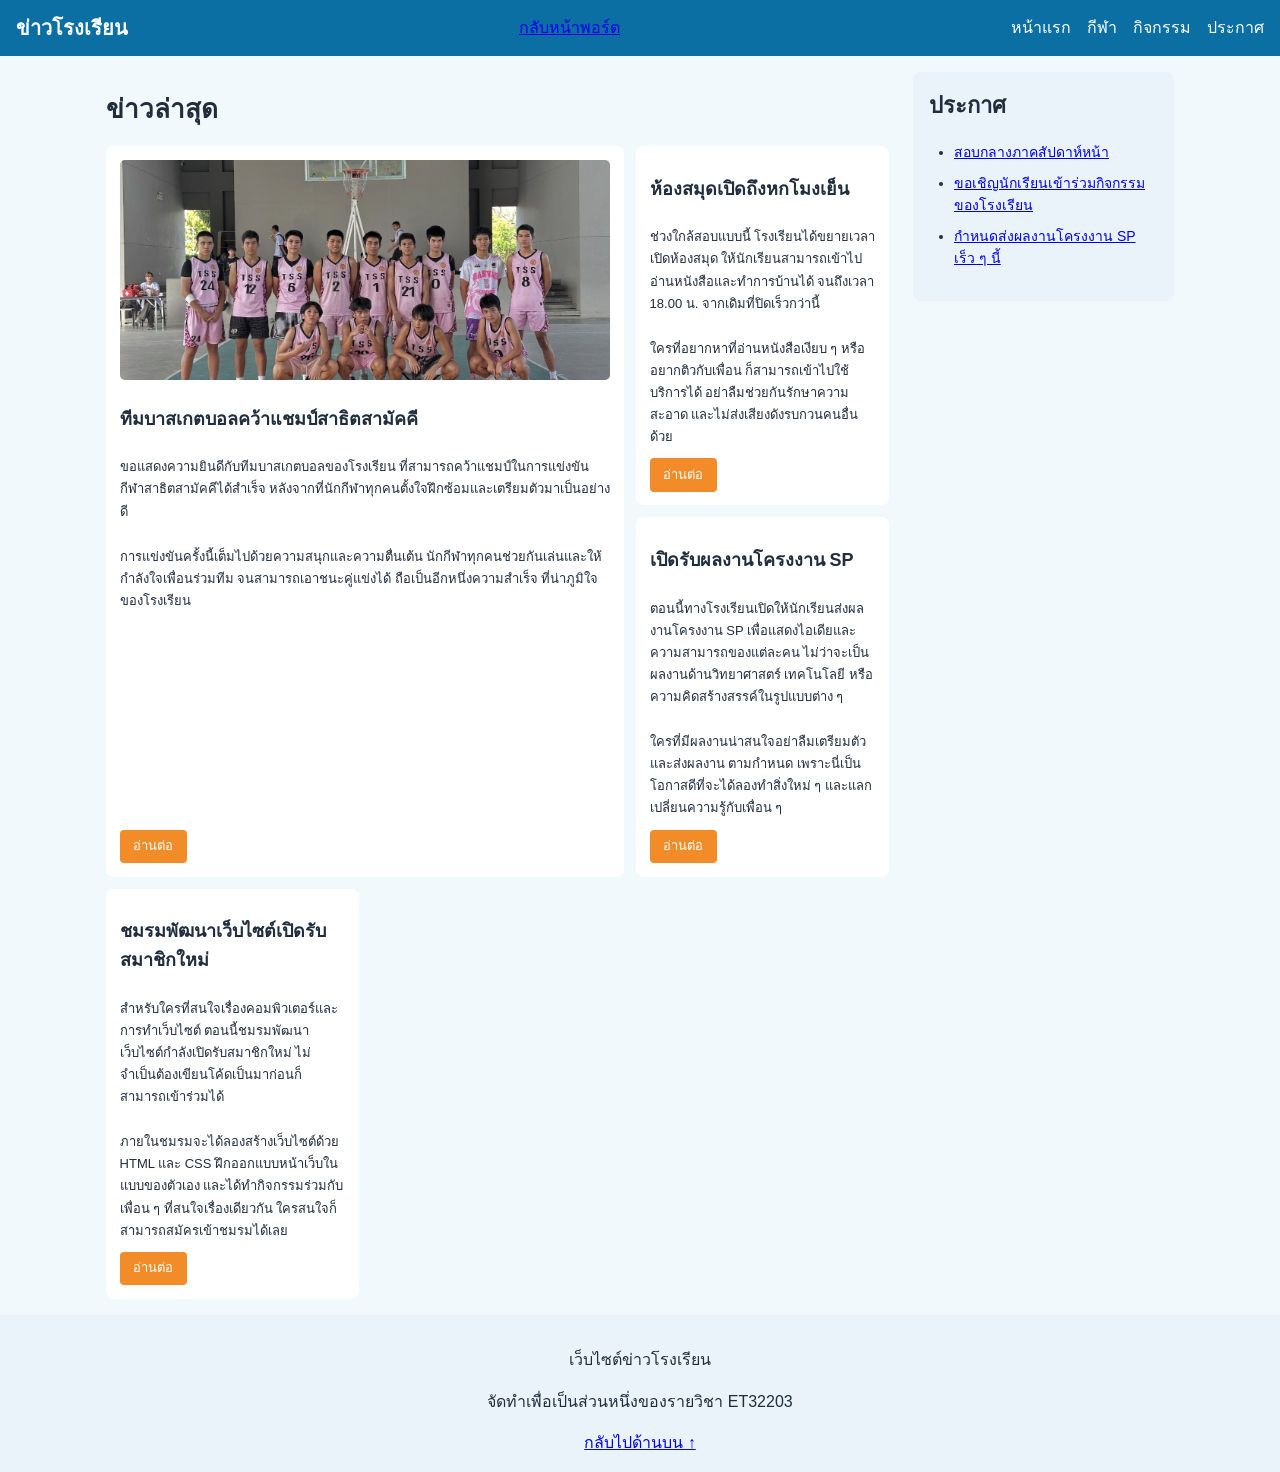
==== projects/school-news/index.html @ a5a78f4b "เพิ่มไฟล์พอร์ตโฟลิโอครั้งแรก" ====
<!DOCTYPE html>
<html lang="th">
<head>
    <meta charset="UTF-8">
    <meta name="viewport" content="width=device-width, initial-scale=1.0">
    <title>ข่าวโรงเรียน</title>
    <link rel="stylesheet" href="style.css">
</head>

<body id="top">

    <header class="site-header">

        <a class="logo" href="#top">ข่าวโรงเรียน</a>
        <a href="../../../index.html">กลับหน้าพอร์ต</a>
        <nav>
            <ul>
                <li><a href="#top">หน้าแรก</a></li>
                <li><a href="#sports">กีฬา</a></li>
                <li><a href="#activities">กิจกรรม</a></li>
                <li><a href="#announcements">ประกาศ</a></li>
            </ul>
        </nav>

    </header>

    <div class="layout">

        <main>

            <h1>ข่าวล่าสุด</h1>

            <section class="news-grid">

                <article class="card big" id="sports">

                    <img src="images/basketball.jpg"
                         alt="ทีมบาสเกตบอลของโรงเรียน">

                    <h2>ทีมบาสเกตบอลคว้าแชมป์สาธิตสามัคคี</h2>

                    <p>
                        ขอแสดงความยินดีกับทีมบาสเกตบอลของโรงเรียน
                        ที่สามารถคว้าแชมป์ในการแข่งขันกีฬาสาธิตสามัคคีได้สำเร็จ
                        หลังจากที่นักกีฬาทุกคนตั้งใจฝึกซ้อมและเตรียมตัวมาเป็นอย่างดี
                    </p>

                    <p>
                        การแข่งขันครั้งนี้เต็มไปด้วยความสนุกและความตื่นเต้น
                        นักกีฬาทุกคนช่วยกันเล่นและให้กำลังใจเพื่อนร่วมทีม
                        จนสามารถเอาชนะคู่แข่งได้ ถือเป็นอีกหนึ่งความสำเร็จ
                        ที่น่าภูมิใจของโรงเรียน
                    </p>

                    <a class="btn" href="#sports">อ่านต่อ</a>

                </article>

                <article class="card" id="library">

                    <h2>ห้องสมุดเปิดถึงหกโมงเย็น</h2>

                    <p>
                        ช่วงใกล้สอบแบบนี้ โรงเรียนได้ขยายเวลาเปิดห้องสมุด
                        ให้นักเรียนสามารถเข้าไปอ่านหนังสือและทำการบ้านได้
                        จนถึงเวลา 18.00 น. จากเดิมที่ปิดเร็วกว่านี้
                    </p>

                    <p>
                        ใครที่อยากหาที่อ่านหนังสือเงียบ ๆ หรืออยากติวกับเพื่อน
                        ก็สามารถเข้าไปใช้บริการได้ อย่าลืมช่วยกันรักษาความสะอาด
                        และไม่ส่งเสียงดังรบกวนคนอื่นด้วย
                    </p>

                    <a class="btn" href="#library">อ่านต่อ</a>

                </article>

                <article class="card" id="activities">

                    <h2>เปิดรับผลงานโครงงาน SP</h2>

                    <p>
                        ตอนนี้ทางโรงเรียนเปิดให้นักเรียนส่งผลงานโครงงาน SP
                        เพื่อแสดงไอเดียและความสามารถของแต่ละคน
                        ไม่ว่าจะเป็นผลงานด้านวิทยาศาสตร์ เทคโนโลยี
                        หรือความคิดสร้างสรรค์ในรูปแบบต่าง ๆ
                    </p>

                    <p>
                        ใครที่มีผลงานน่าสนใจอย่าลืมเตรียมตัวและส่งผลงาน
                        ตามกำหนด เพราะนี่เป็นโอกาสดีที่จะได้ลองทำสิ่งใหม่ ๆ
                        และแลกเปลี่ยนความรู้กับเพื่อน ๆ
                    </p>

                    <a class="btn" href="#activities">อ่านต่อ</a>

                </article>

                <article class="card" id="club">

                    <h2>ชมรมพัฒนาเว็บไซต์เปิดรับสมาชิกใหม่</h2>

                    <p>
                        สำหรับใครที่สนใจเรื่องคอมพิวเตอร์และการทำเว็บไซต์
                        ตอนนี้ชมรมพัฒนาเว็บไซต์กำลังเปิดรับสมาชิกใหม่
                        ไม่จำเป็นต้องเขียนโค้ดเป็นมาก่อนก็สามารถเข้าร่วมได้
                    </p>

                    <p>
                        ภายในชมรมจะได้ลองสร้างเว็บไซต์ด้วย HTML และ CSS
                        ฝึกออกแบบหน้าเว็บในแบบของตัวเอง
                        และได้ทำกิจกรรมร่วมกับเพื่อน ๆ ที่สนใจเรื่องเดียวกัน
                        ใครสนใจก็สามารถสมัครเข้าชมรมได้เลย
                    </p>

                    <a class="btn" href="#club">อ่านต่อ</a>

                </article>

            </section>

        </main>

        <aside class="sidebar" id="announcements">

            <h2>ประกาศ</h2>

            <ul>
                <li><a href="#library">สอบกลางภาคสัปดาห์หน้า</a></li>
                <li><a href="#activities">ขอเชิญนักเรียนเข้าร่วมกิจกรรมของโรงเรียน</a></li>
                <li><a href="#activities">กำหนดส่งผลงานโครงงาน SP เร็ว ๆ นี้</a></li>
            </ul>

        </aside>

    </div>

    <footer>
        <p>เว็บไซต์ข่าวโรงเรียน</p>
        <p>จัดทำเพื่อเป็นส่วนหนึ่งของรายวิชา ET32203</p>
        <a href="#top">กลับไปด้านบน ↑</a>
    </footer>

</body>
</html>
---- projects/school-news/style.css ----
/* ==== พื้นฐาน ==== */
* {
    box-sizing: border-box;
}

body {
    margin: 0;
    font-family: "Sarabun", sans-serif;
    line-height: 1.6;
    color: #1f2d3d;
    background: #f2f9fc;
}

img {
    max-width: 100%;
    height: auto;
}

/* ==== Flexbox ==== */
.site-header {
    display: flex;
    flex-wrap: wrap;
    justify-content: space-between;
    align-items: center;
    gap: 0.5rem;
    padding: 0.75rem 1rem;
    background: #0b6fa4;
}

.logo {
    color: white;
    font-size: 1.25rem;
    font-weight: bold;
    text-decoration: none;
}

nav ul {
    display: flex;
    flex-wrap: wrap;
    gap: 1rem;
    list-style: none;
    margin: 0;
    padding: 0;
}

nav a {
    color: white;
    text-decoration: none;
}

/* ==== โครงหน้า: Grid ==== */
.layout {
    display: grid;
    grid-template-columns: 3fr 1fr;
    gap: 1.5rem;
    max-width: 1100px;
    margin: 0 auto;
    padding: 1rem;
}

/* ==== หัวข้อข่าว ==== */
main h1 {
    font-size: 26px;
    margin-bottom: 15px;
}

/* ==== ข่าว ==== */
.news-grid {
    display: grid;
    grid-template-columns: 1fr;
    gap: 0.75rem;
}

.card {
    display: flex;
    flex-direction: column;
    padding: 0.85rem;
    background: white;
    border-radius: 8px;
}

.card h2 {
    font-size: 18px;
    margin-bottom: 10px;
}

.card p {
    font-size: 13px;
    margin-bottom: 10px;
    line-height: 1.7;
}

/* ==== รูปข่าว ==== */
.card img {
    width: 100%;
    height: 220px;
    object-fit: cover;
    border-radius: 5px;
    margin-bottom: 10px;
}

/* ==== ปุ่มอ่านต่อ ==== */
.card .btn {
    margin-top: auto;
    align-self: flex-start;
    padding: 0.4rem 0.85rem;
    background: #f28c28;
    color: white;
    text-decoration: none;
    border-radius: 4px;
    font-size: 13px;
}

/* ==== ข่าวเด่น ==== */
.card.big {
    grid-column: span 1;
}

/* ==== ประกาศด้านขวาบน ==== */
.sidebar {
    grid-column: 2;
    grid-row: 1;
    align-self: start;
    padding: 1rem;
    background: #eaf3f9;
    border-radius: 8px;
}

.sidebar h2 {
    font-size: 22px;
    margin-top: 0;
}

.sidebar ul {
    padding-left: 25px;
}

.sidebar li {
    font-size: 14px;
    margin-bottom: 8px;
}

/* ==== Footer ==== */
footer {
    padding: 1rem;
    text-align: center;
    background: #eaf3f9;
}

/* ==== Tablet: 768px ขึ้นไป ==== */
@media (min-width: 768px) {
    .news-grid {
        grid-template-columns: repeat(2, 1fr);
    }

    .news-grid .big {
        grid-column: span 2;
    }
}

/* ==== Computer: 1280px ขึ้นไป ==== */
@media (min-width: 1280px) {
    .layout {
        grid-template-columns: 3fr 1fr;
    }

    .news-grid {
        grid-template-columns: repeat(3, 1fr);
    }

    .news-grid .big {
        grid-column: span 2;
        grid-row: span 2;
    }
}

/* ==== Mobile: ไม่เกิน 767px ==== */
@media (max-width: 767px) {
    .layout {
        grid-template-columns: 1fr;
    }

    main {
        grid-column: 1;
        grid-row: 1;
    }

    .sidebar {
        grid-column: 1;
        grid-row: 2;
    }
}

/* ==== มือถือขนาดเล็ก ==== */
@media (max-width: 550px) {
    .site-header {
        flex-direction: column;
    }

    nav ul {
        justify-content: center;
    }

    .news-grid {
        grid-template-columns: 1fr;
    }

    .news-grid .big {
        grid-column: span 1;
    }

    .card img {
        height: 200px;
    }
}
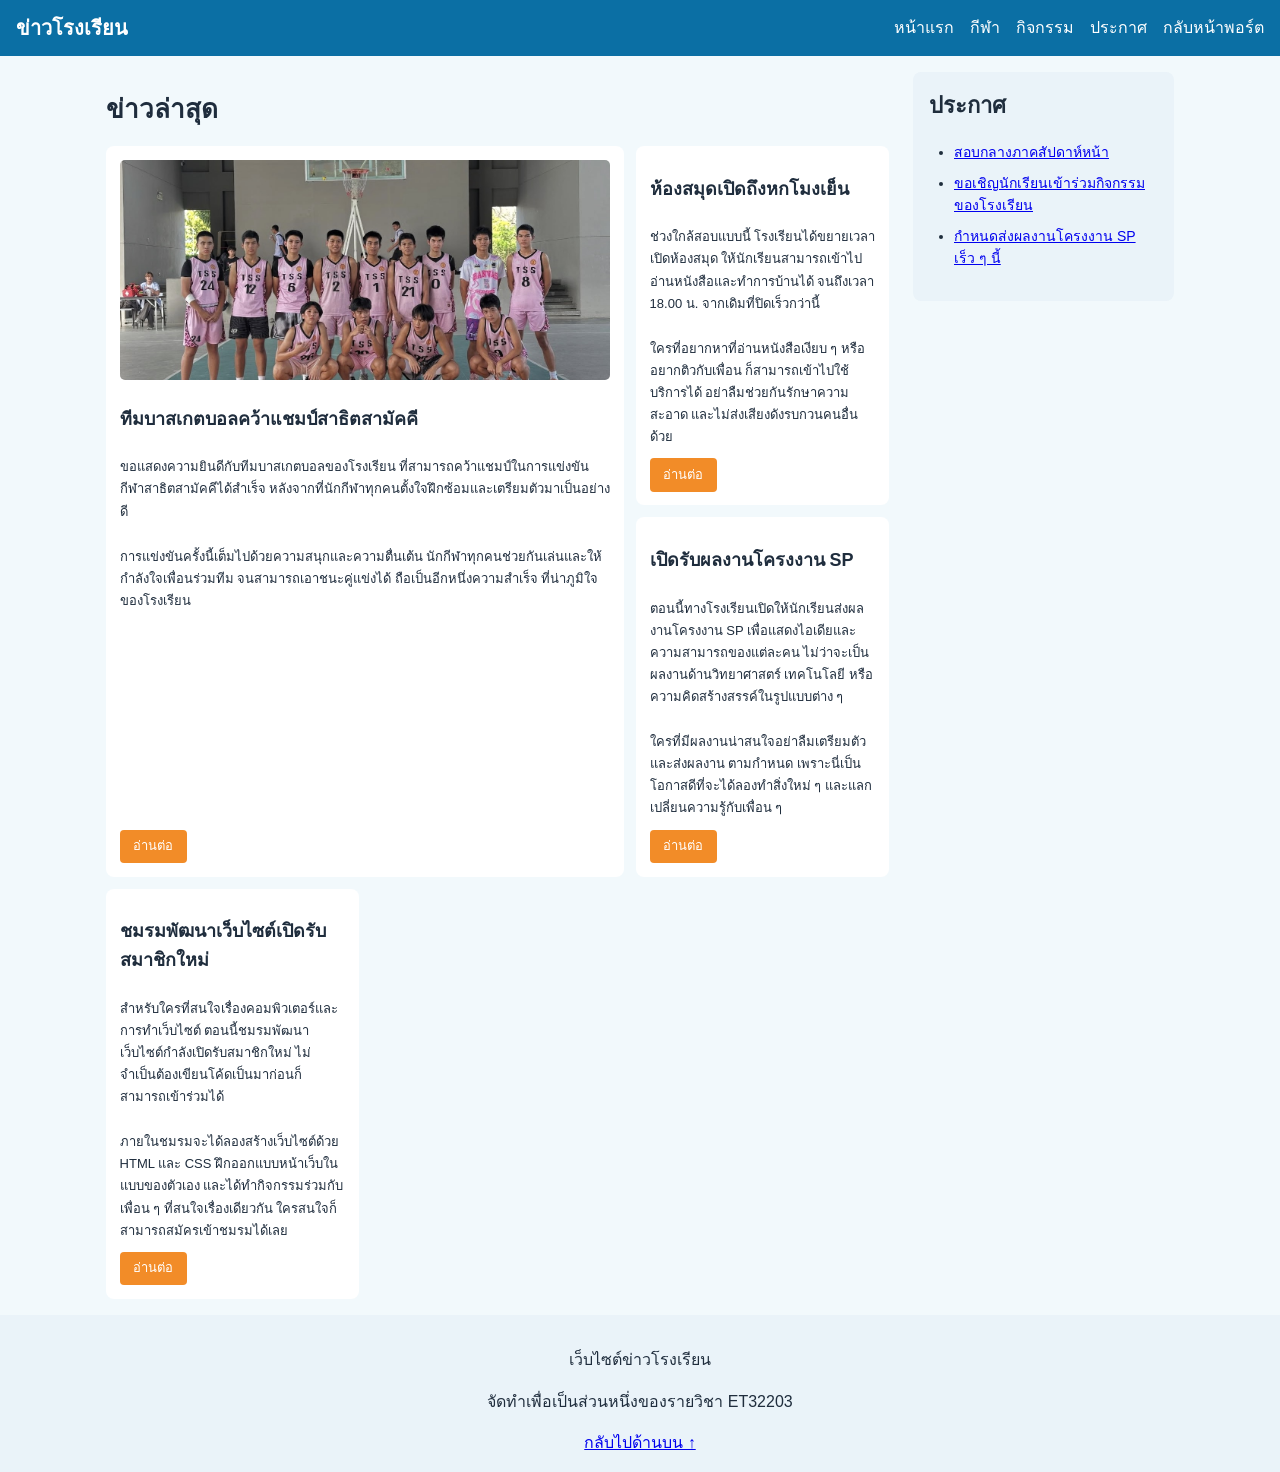
==== commit 66bd93b5: "แก้ 404" ====
--- a/projects/school-news/index.html
+++ b/projects/school-news/index.html
@@ -12,13 +12,14 @@
     <header class="site-header">
 
         <a class="logo" href="#top">ข่าวโรงเรียน</a>
-        <a href="../../../index.html">กลับหน้าพอร์ต</a>
+        
         <nav>
             <ul>
                 <li><a href="#top">หน้าแรก</a></li>
                 <li><a href="#sports">กีฬา</a></li>
                 <li><a href="#activities">กิจกรรม</a></li>
                 <li><a href="#announcements">ประกาศ</a></li>
+                <a href="../../index.html">กลับหน้าพอร์ต</a>
             </ul>
         </nav>
 
